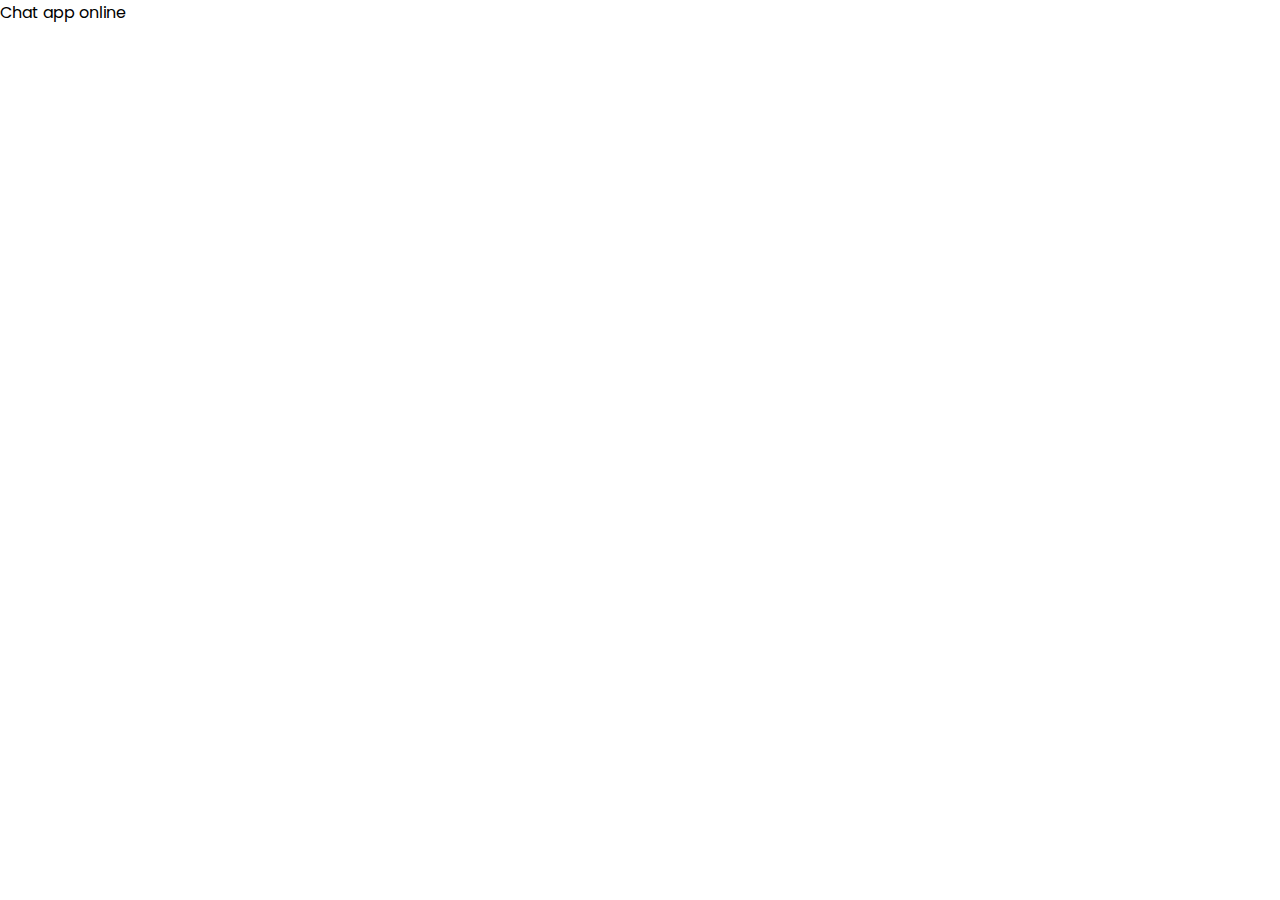
==== index.html @ 9ea98d62 "#1 [Subiendo primera parte]" ====
<!DOCTYPE html>
<html lang="es">
<head>
    <meta charset="UTF-8">
    <meta http-equiv="X-UA-Compatible" content="IE=edge">
    <meta name="viewport" content="width=device-width, initial-scale=1.0">
    <link rel="shortcut icon" href="https://cdn-icons-png.flaticon.com/512/2936/2936956.png" type="image/x-icon">
    <link rel="stylesheet" href="./css/styles.css">
    <link rel="stylesheet" href="https://cdnjs.cloudflare.com/ajax/libs/font-awesome/5.15.2/css/all.min.css">
    <title>Chat app online</title>
</head>
<body>
    <div class="wrapper">
        <section class="form signup">
            <header>Chat app online</header>
        </section>
    </div>
</body>
</html>
---- css/styles.css ----
@import url('https://fonts.googleapis.com/css2?family=Poppins:wght@100;400&display=swap');

* {
    margin: 0;
    padding: 0;
    box-sizing: border-box;
    text-decoration: none;
    font-family: 'Poppins', sans-serif;
}
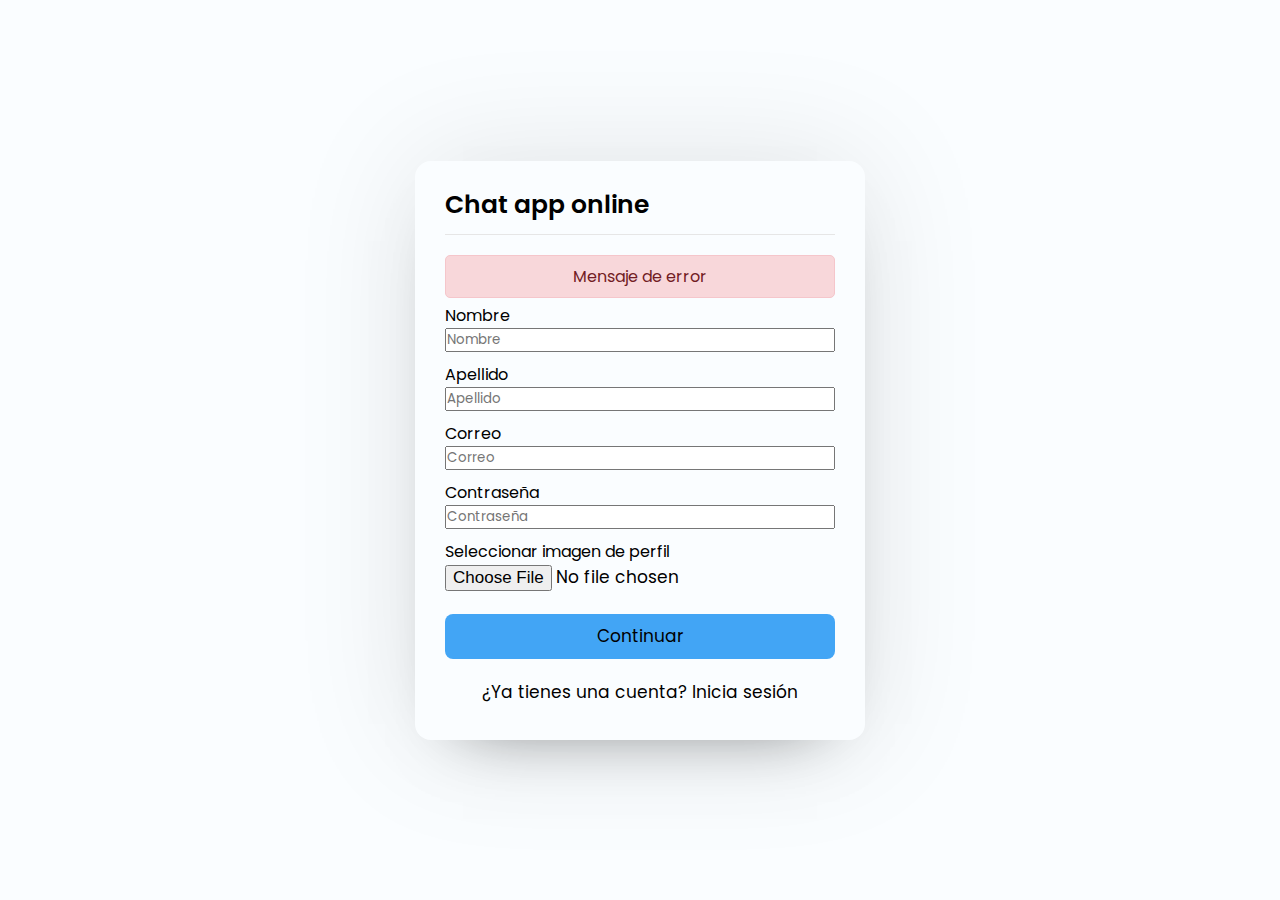
==== commit c0893963: "#2 [Formulario de registro completado]" ====
--- a/index.html
+++ b/index.html
@@ -10,9 +10,38 @@
     <title>Chat app online</title>
 </head>
 <body>
-    <div class="wrapper">
+    <div class="container">
         <section class="form signup">
             <header>Chat app online</header>
+            <form action="#">
+                <div class="error-txt">Mensaje de error</div>
+                <div class="name-details">
+                    <div class="field input">
+                        <label>Nombre</label>
+                        <input type="text" placeholder="Nombre">
+                    </div>
+                    <div class="field input">
+                        <label>Apellido</label>
+                        <input type="text" placeholder="Apellido">
+                </div>
+                <div class="field input">
+                    <label>Correo</label>
+                    <input type="text" placeholder="Correo">
+                </div>
+                <div class="field input">
+                    <label>Contraseña</label>
+                    <input type="password" placeholder="Contraseña">
+                </div>
+                <div class="field image">
+                    <label>Seleccionar imagen de perfil</label>
+                    <input type="file">
+                </div>
+                <div class="field button">
+                    <input type="submit" value="Continuar">
+                </div>
+            </div>
+            </form>
+            <div class="link">¿Ya tienes una cuenta? <a href="#">Inicia sesión</a> </div>
         </section>
     </div>
 </body>
--- a/css/styles.css
+++ b/css/styles.css
@@ -1,4 +1,32 @@
-@import url('https://fonts.googleapis.com/css2?family=Poppins:wght@100;400&display=swap');
+                    /* Importando la fuente Poppins de Google Font */
+@import url('https://fonts.googleapis.com/css2?family=Poppins:wght@100;300&display=swap');
+
+:root {
+    --hue: 207;
+    --sat: 90%;
+    --lig: 61%;
+    --body-color: hsl(var(--hue), 100%, 99%);
+    --container-color: hsl(var(--hue), 24%, 12%);
+    --first-color: hsl(var(--hue), var(--sat), var(--lig));
+}
+/* Css globales */
+
+@media (prefers-color-scheme: dark) {
+    :root {
+        --bg-color: hsl(var(--hue), 40%, 8%);
+        --text-color: #fff;
+        --box-shadow: 0  0 128px 0 rgba(255, 255, 255, 0.1), 0 32px 64px -48px rgba(255, 255, 255, 0.5);
+        --shadow-dark: 0 8px 24px hsla(var(--hue), var(--sat), var(--lig), .25);
+    }
+}
+
+@media (prefers-color-scheme: light) {
+    :root {
+        --bg-color: hsl(var(--hue), 100%, 99%);
+        --text-color: rgb(0, 0, 0);
+        --box-shadow: 0  0 128px 0 rgba(0, 0, 0, 0.1), 0 32px 64px -48px rgba(0, 0, 0, 0.5);
+    }
+}
 
 * {
     margin: 0;
@@ -6,4 +34,104 @@
     box-sizing: border-box;
     text-decoration: none;
     font-family: 'Poppins', sans-serif;
+    scroll-behavior: smooth;
+}
+
+/* Css para el body */
+
+body {
+    display: flex;
+    align-items: center;
+    justify-content: center;
+    min-height: 100vh;
+    background: var(--bg-color);
+    padding: 0 10px;
+}
+
+/* Css para el contenedor principal */
+
+.container {
+    background: var(--bg-color);
+    color: var(--text-color);
+    max-width: 450px;
+    width: 100%;
+    border-radius: 16px;
+    box-shadow: var(--box-shadow);
+}
+
+/* Css para el formulario de registro */
+
+.form {
+    padding: 25px 30px;
+}
+
+.form header {
+    font-size: 25px;
+    font-weight: 600;
+    padding-bottom: 10px;
+    border-bottom: 1px solid #e6e6e6;
+}
+
+.form form {
+    margin: 20px 0;
+}
+
+.form form .error-txt {
+    color: #721c24;
+    background: #f8d7da;
+    padding: 8px 10px;
+    text-align: center;
+    border-radius: 5px;
+    margin-bottom: 5px;
+    border: 1px solid #f5c6cb;
+}
+
+.form form .field {
+    display: flex;
+    flex-direction: column;
+    margin-bottom: 10px;
+}
+
+.form form .field input {
+    outline: none;
+}
+
+.form form .field .input input {
+    height: 48px;
+    width: 100%;
+    font-size: 16px;
+    padding: 0 10px;
+    border: 1px solid #ccc;
+    border-radius: 5px;
+}
+
+.form form .image input {
+    font-size: 17px;
+}
+
+.form form .button input {
+    margin-top: 13px;
+    height: 45px;
+    border: none;
+    font-size:  17px;
+    font-weight: 400;
+    background: var(--first-color);
+    border-radius: 0.5rem;
+    box-shadow: var(--shadow-dark);
+    color: var(--text-color);
+    cursor: pointer;
+}
+
+.form .link {
+    text-align: center;
+    margin: 10px 0;
+    font-size: 17px;
+}
+
+.form .link a {
+    color: var(--text-color);
+}
+
+.form .link a:hover {
+    text-decoration: underline;
 }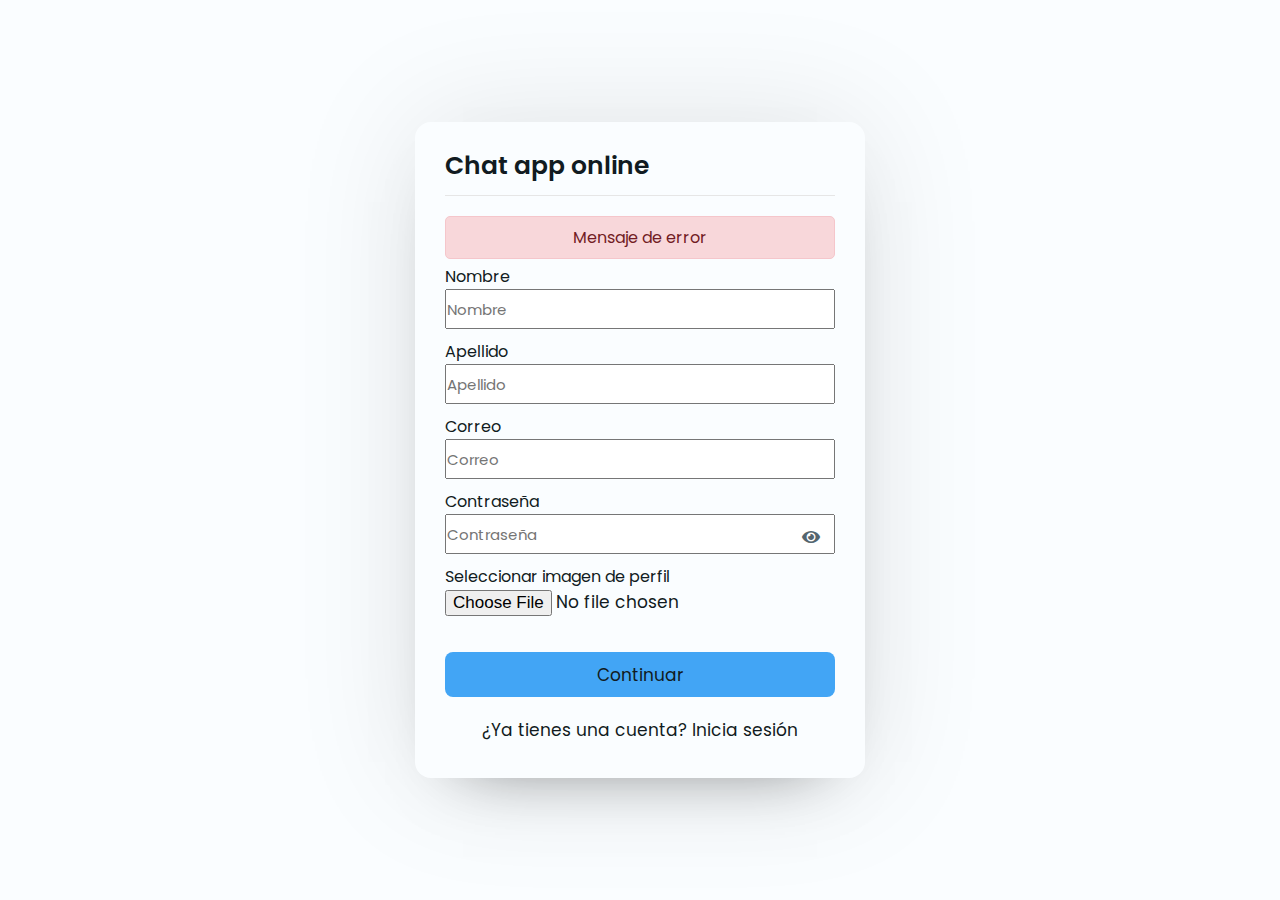
==== commit fd601702: "#6 [Funcionabilidad para mostrar y ocultar la contraseña al formulario de registro y iniciar sesión]" ====
--- a/index.html
+++ b/index.html
@@ -31,6 +31,7 @@
                 <div class="field input">
                     <label>Contraseña</label>
                     <input type="password" placeholder="Contraseña">
+                    <i class="fas fa-eye"></i>
                 </div>
                 <div class="field image">
                     <label>Seleccionar imagen de perfil</label>
@@ -41,8 +42,9 @@
                 </div>
             </div>
             </form>
-            <div class="link">¿Ya tienes una cuenta? <a href="#">Inicia sesión</a> </div>
+            <div class="link">¿Ya tienes una cuenta? <a href="./pages/login.html">Inicia sesión</a> </div>
         </section>
     </div>
 </body>
+<script src="./js/pass-show-hide.js"></script>
 </html>--- a/css/styles.css
+++ b/css/styles.css
@@ -10,23 +10,6 @@
     --first-color: hsl(var(--hue), var(--sat), var(--lig));
 }
 /* Css globales */
-
-@media (prefers-color-scheme: dark) {
-    :root {
-        --bg-color: hsl(var(--hue), 40%, 8%);
-        --text-color: #fff;
-        --box-shadow: 0  0 128px 0 rgba(255, 255, 255, 0.1), 0 32px 64px -48px rgba(255, 255, 255, 0.5);
-        --shadow-dark: 0 8px 24px hsla(var(--hue), var(--sat), var(--lig), .25);
-    }
-}
-
-@media (prefers-color-scheme: light) {
-    :root {
-        --bg-color: hsl(var(--hue), 100%, 99%);
-        --text-color: rgb(0, 0, 0);
-        --box-shadow: 0  0 128px 0 rgba(0, 0, 0, 0.1), 0 32px 64px -48px rgba(0, 0, 0, 0.5);
-    }
-}
 
 * {
     margin: 0;
@@ -89,11 +72,14 @@
 .form form .field {
     display: flex;
     flex-direction: column;
+    position: relative;
     margin-bottom: 10px;
 }
 
 .form form .field input {
     outline: none;
+    height: 40px;
+    font-size: 15px;
 }
 
 .form form .field .input input {
@@ -101,7 +87,7 @@
     width: 100%;
     font-size: 16px;
     padding: 0 10px;
-    border: 1px solid #ccc;
+    border: 1px solid var(--border);
     border-radius: 5px;
 }
 
@@ -134,4 +120,285 @@
 
 .form .link a:hover {
     text-decoration: underline;
+}
+
+/* Css para el formulario de iniciar sesión */
+
+.form form .field i {
+    position: absolute;
+    right: 15px;
+    top: 70%;
+    color: var(--border);
+    transform: translateY(-40%);
+    cursor: pointer;
+}
+
+/* Css para el ícono de mostrar y ocultar contraseña */
+
+.form form .field i.active::before {
+    color: var(--border);
+    content: '\f070';
+}
+
+
+/* Css de lista de usuarios */
+
+.users {
+    padding: 25px 30px;
+}
+
+.users header, .users-list a {
+    display: flex;
+    align-items: center;
+    padding-bottom: 20px;
+    justify-content: space-between;
+}
+.container img {
+    object-fit: cover;
+    border-radius: 50%;
+}
+
+:is(.users, .users-list) .content {
+    display: flex;
+    align-items: center;
+}
+
+.users header .content img {
+    height: 50px;
+    width: 50px;
+}
+
+:is(.users, .users-list) .details {
+    color: var(--text-color);
+    margin-left: 15px;
+}
+
+:is(.users, .users-list) .details span {
+    font-size: 18px;
+    font-weight: 500;
+}
+
+.users header .logout {
+    color: var(--text-color);
+    padding: 7px 15px;
+    font-size: 17px;
+    border-radius: .3rem;
+    color: var(--text-color);
+    background: var(--color-message);
+}
+
+.users .search {
+    margin: 20px 0;
+    display: flex;
+    position: relative;
+    align-items: center;
+    justify-content: space-between;
+}
+
+.users .search .text {
+    font-size: 16px;
+}
+
+.users .search input {
+    position: absolute;
+    height: 42px;
+    width: calc(100% - 40px);
+    border: transparent;
+    padding: 0 13px;
+    font-size: 16px;
+    border-radius: 5px 0 0 5px;
+    background: var(--header-color);
+    color: var(--text-color);
+    outline: none;
+}
+
+.users .search button {
+    width: 45px;
+    height: 42px;
+    border: none;
+    outline: none;
+    color: var(--text-color);
+    background: var(--color-message);
+    cursor: pointer;
+    font-size: 17px;
+    border-radius: 0 5px 5px 0;
+}
+
+.users-list {
+    max-height: 350px;
+    overflow-y: auto;
+}
+
+.users-list a {
+    margin-bottom: 15px;
+    page-break-after: 10px;
+    padding-right: 15px;
+    border-bottom-color: var(--border);
+}
+
+:is(.users-list, .chat-box)::-webkit-scrollbar {
+    width: 0px;
+}
+
+.users-list a:last-child {
+    border: none;
+    margin-bottom: 0px;
+}
+
+.users-list a .content img {
+    height: 40px;
+    width: 40px;
+}
+
+.users-list a .content p {
+    color: #67676a;
+}
+
+.users-list a .status-dot {
+    font-size: 12px;
+    color: #468669;
+}
+
+/* Se usa .offline para indicar en php que el usuario está desconectado */
+
+.users-list a .status-dot.offline {
+    color: #ccc;
+}
+
+/* Css para el chat */
+
+.chat-area header {
+    display: flex;
+    align-items: center;
+    padding: 18px 30px;
+}
+
+.chat-area header .back-icon {
+    font-size: 18px;
+    color: var(--border);
+}
+
+.chat-area header img {
+    height: 45px;
+    width: 45px;
+    margin: 0 15px;
+}
+
+.chat-area header span {
+    font-size: 17px;
+    font-weight: 500;
+}
+
+.chat-box {
+    height: 500px;
+    overflow-y: auto;
+    background: var(--header-color);
+    padding: 10px 30px 20px 30px;
+    box-shadow: inset 0 32px 32px -32px rgb(0 0 0 / 5%),
+                inset 0 -32px 32px -32px rgb(0 0 0 / 5%)
+}
+
+.chat-box .chat {
+    margin: 15px 0;
+}
+
+.chat-box .chat p {
+    word-wrap: break-word;
+    padding: 8px 16px;
+    box-shadow: var(--box-shadow-message);
+}
+
+.chat-box .outgoing {
+    display: flex;
+}
+
+.outgoing .details {
+    margin-left: auto;
+    max-width: calc(100% - 130px);
+}
+
+.outgoing .details p {
+    background: var(--color-message);
+    color: var(--text-color);
+    border-radius: 18px 18px 0 18px;
+}
+
+.chat-box .incoming {
+    display: flex;
+    align-items: flex-end;
+}
+
+.chat-box .incoming img {
+    height: 35px;
+    width: 35px;
+}
+
+.incoming .details {
+    margin-left: 10px;
+    margin-right: auto;
+    max-width: calc(100% - 130px);
+}
+
+.incoming .details p {
+    background: var(--color--message-person);
+    border-radius: 18px 18px 18px 0;
+}
+
+.chat-area .typing-area {
+    padding: 18px 30px;
+    display: flex;
+    justify-content: space-between;
+}
+
+.typing-area input {
+    height: 45px;
+    width: calc(100% - 44px);
+    background: var(--header-color);
+    font-size: 17px;
+    border: transparent;
+    padding: 0 13px;
+    border-radius: 7px 0 0 5px;
+    outline: none;
+}
+
+.typing-area button {
+    width: 60px;
+    padding-right: 5px;
+    border: none;
+    outline: none;
+    background: var(--color-message);
+    color: var(--text-color);
+    font-size: 19px;
+    cursor: pointer;
+    border-radius: 0 5px 5px 0;
+}
+
+@media (prefers-color-scheme: dark) {
+    :root {
+        --bg-color: hsl(var(--hue), 40%, 8%);
+        --header-color: #111b21;
+        --text-color: #fff;
+        --border: #aebac1;
+        --color-message: #00a884;
+        --color--message-person: #3b4a54;
+        --box-shadow: 0  0 128px 0 rgba(255, 255, 255, 0.1), 0 32px 64px -48px rgba(255, 255, 255, 0.5);
+        --box-shadow-message: 0 0 32px rgba(255, 255, 255, 0.08),
+        0 16px 16px -16px rgba(255, 255, 255, 0.1);
+        --shadow-dark: 0 8px 24px hsla(var(--hue), var(--sat), var(--lig), .25);
+        
+    }
+}
+
+@media (prefers-color-scheme: light) {
+    :root {
+        --bg-color: hsl(var(--hue), 100%, 99%);
+        --header-color: #f0f2f5;
+        --border: #54656f;
+        --color-message: #9feab5;
+        --color--message-person: #fff;
+        --text-color: #111b21;
+        --box-shadow: 0  0 128px 0 rgba(0, 0, 0, 0.1), 0 32px 64px -48px rgba(0, 0, 0, 0.5);
+        --box-shadow-message: 0 0 32px rgb(0 0 0 / 8%),
+        0 16px 16px -16px rgb(0 0 0 / 10%);
+    }
 }